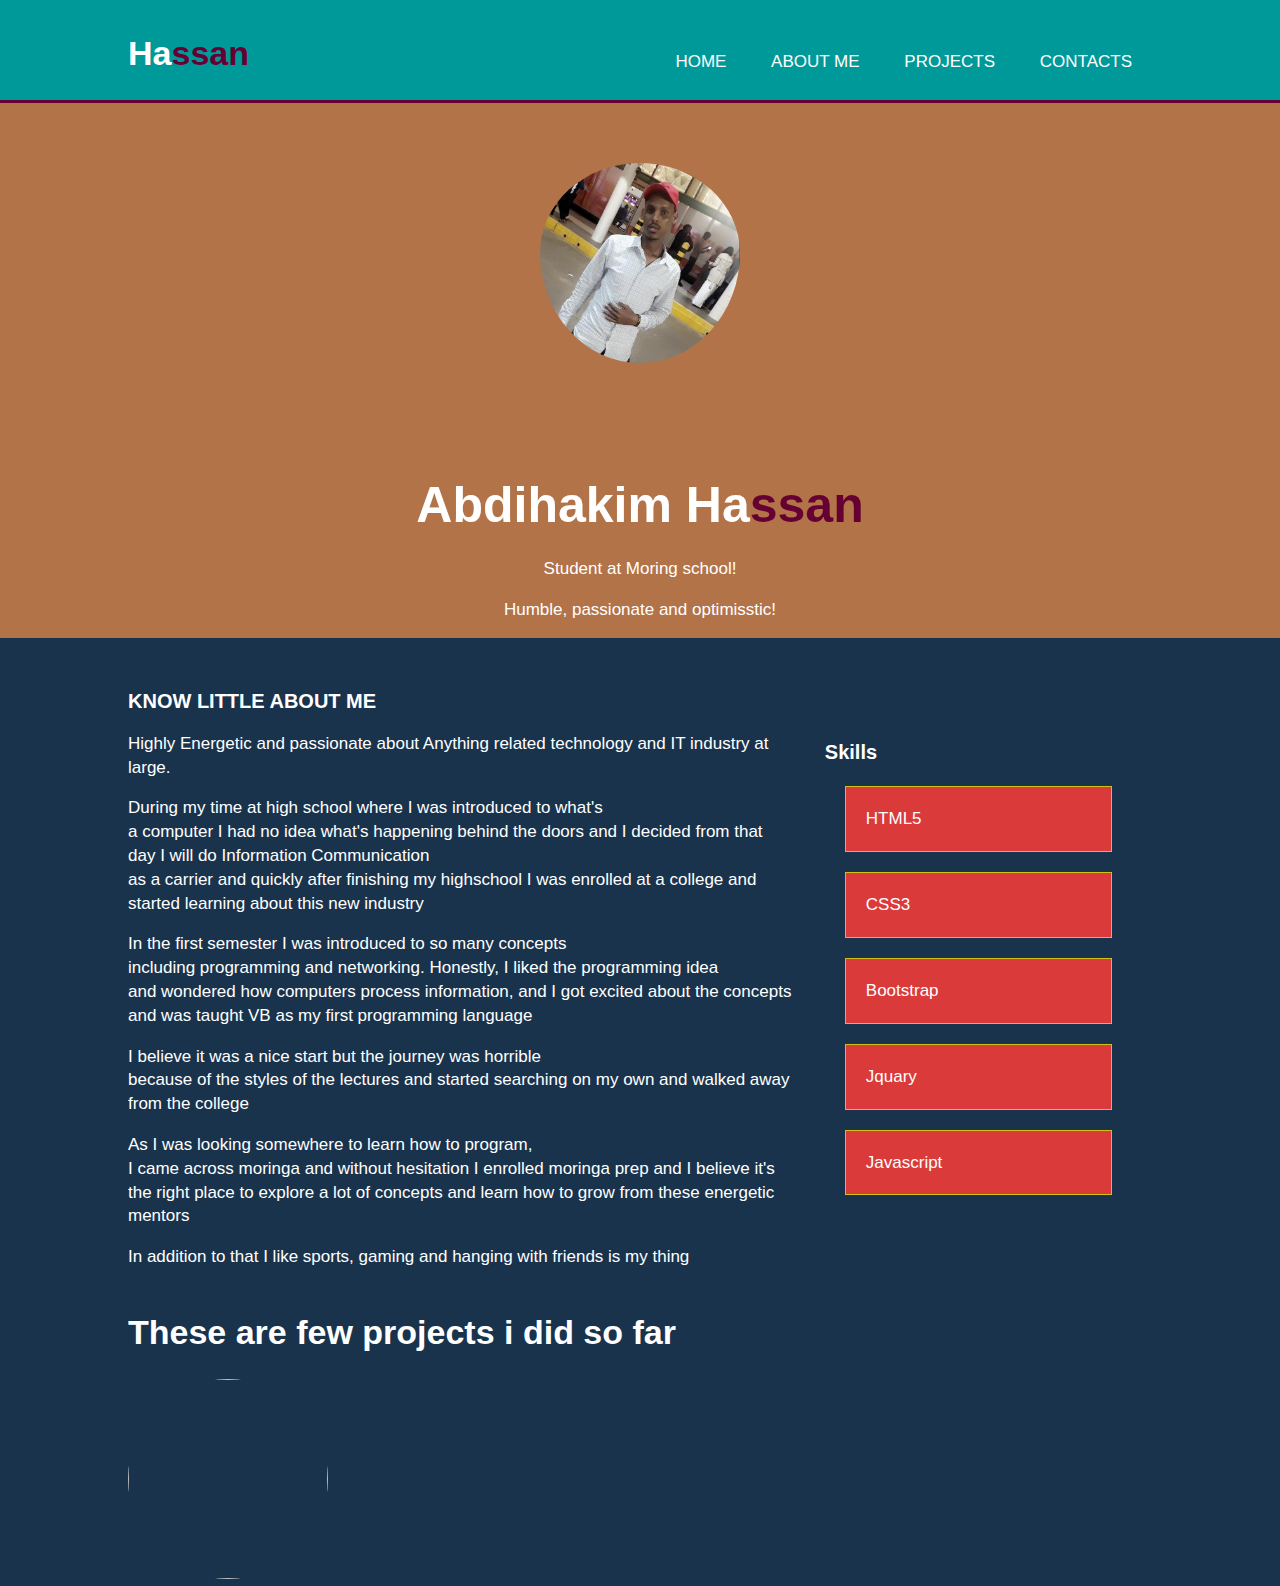
==== index.html @ c4d06665 "making changes in my files" ====
<!DOCTYPE html>
<html lang="en">
<head>
    <meta charset="UTF-8">
    <meta name="viewport" content="width=device-width, initial-scale=1.0">
    <link rel="stylesheet" href="css/all.css">
    <link rel="stylesheet" href="css/styles.css">
    
    <title>Abdihakim Hassan</title>
</head>
<body>
    <header>
<div class="container">
    <div id="log"><h1>Ha<span class="primary-text">ssan</span></h1></div>
    <nav>
        <ul>
            <li><a href="#Home">Home</a></li>
            <li><a href="#about">About Me</a></li>
            <li><a href="#project">Projects</a></li>
            <li><a href="#contact">Contacts</a></li>
        </ul>
    </nav>
  </div>
  </div>
</header>
 <section class="showcase">
     <div class="container">
         <img src="../image-f/image5.jpg" alt="Abdihakim" class="image-1">
  <h1>Abdihakim Ha<span class="primary-text">ssan</span></h1>
  <p>Student at Moring school!</p>  
  <p>Humble, passionate and optimisstic!</p>
</div>  
 </section>
 
   <section id="about">
       <div class="container">
           <article class="about">
            <h1>Know little about me</h1>
            <p>Highly Energetic and passionate about Anything related technology and IT industry at large.</p>
            <p>During my time at high school where I was introduced to what's <br> a computer I had no idea what's happening behind the doors and I decided from that day I will do Information Communication <br>
             as a carrier and quickly after finishing my highschool I was enrolled at a college and started learning about this new industry</p>
             <p>In the first semester I was introduced to so many concepts <br>including programming and networking. Honestly, I liked the programming idea <br>and wondered 
                 how computers process information, and I got excited about the concepts and was taught VB as my first programming language</p>
                 <p>I believe it was a nice start but the journey was horrible <br>because of the styles of the lectures and started searching on my own and walked away from the college</p>
               <p>As I was looking somewhere to learn how to program, <br>I came across moringa and without hesitation I enrolled moringa prep and I believe it's the right place to
                    explore a lot of concepts and learn how to grow from these energetic mentors</p>
                    <p>In addition to that I like sports, gaming and hanging with friends is my thing</p>    
           </article>
           <aside class="sidebar">
            <h1>Skills</h1>
            <ul class="skills">
                <li>HTML5</li>
                <li>CSS3</li>
                <li>Bootstrap</li>
                <li>Jquary</li>
                <li>Javascript</li>

            </ul>

           </aside>
       </div>
   </section>
   <section id="project">
       <div class="container">
           <h1>These are few projects i did so far</h1>
           <img src="" alt="">
       </div>
   </section>
</body>
</html>
---- css/styles.css ----
:root{
  --primary:#2d5986;
  --secondary:#19334d;
  --light:#ffff;
  --opt-a:#009999;
  --opt-b:#660033;

}

/* Body styles */


body{

   margin: 0;
   padding: 0;
   font-family: Verdana, Geneva, Tahoma, sans-serif;
   background: var(--secondary);
   color: var(--light);
   font-size: 17px;
   line-height: 1.4;
}

.primary-text{
  color: var(--opt-b);
}
/* Global */
.container{
  width: 80%;
  margin: auto;
  overflow: hidden;
}
ul{
  padding: 0;
  margin: 0;
}

/* Header style */

header {
  background: var(--opt-a);
  color:var(--light);
  padding-top: 30px;
  min-height: 70px;
  border-bottom: var(--opt-b) 3px solid;

}
header a{
text-decoration: none;
color:var(--light);
text-transform: uppercase;
font-size: 17px;
}

header ul{
  padding: 0;
  margin: 0;
}

header li {
  display:inline;
  padding: 0 20px 0 20px;
  

}
header #log {
  float: left;

}

header #log h1{
  margin: 0;
  
}
header nav{
  float:right;
  margin-top:20px;
}

header .current a{
  color: var(--opt-b);
  font-weight: bold;

}

header a:hover{
  color: var(--primary);
  font-weight: bold;

}

/* Showcase */
.showcase .image-1{
  margin-top:40px;
  padding-top: 20px;
}
img{
  width: 200px;
  height: 200px;
  border-radius: 50%;
}
.showcase{
  text-align: center;
  color:var(--light);
  background: #b37348;
}
.showcase h1{
  margin-top: 100px;
  font-size: 50px;
  margin-bottom: 10px;
}
.showcase p {
  font-size: 17px;
}
/* --------ABOUT Section------- */

#about{
  margin-top: 20px;
  max-width: 100%;
}

#about article.about h1{
  text-transform: uppercase;
  font-size: 20px;
  font-weight: bold;
}
article.about{
  width:65%;
  float: left;
  margin-top: 15px;
  }  

aside.sidebar {
  float: right;
  margin-top: 30px;
  width:30%;
  padding: 20px;

}
aside.sidebar h1{
  font-size: 20px;
  margin-top: 30px;
}
aside.sidebar li {
  list-style: none;
  padding: 20px;
  border: #d4c10f solid 1px;
  margin: 20px;
  background: #da3a3a;
}
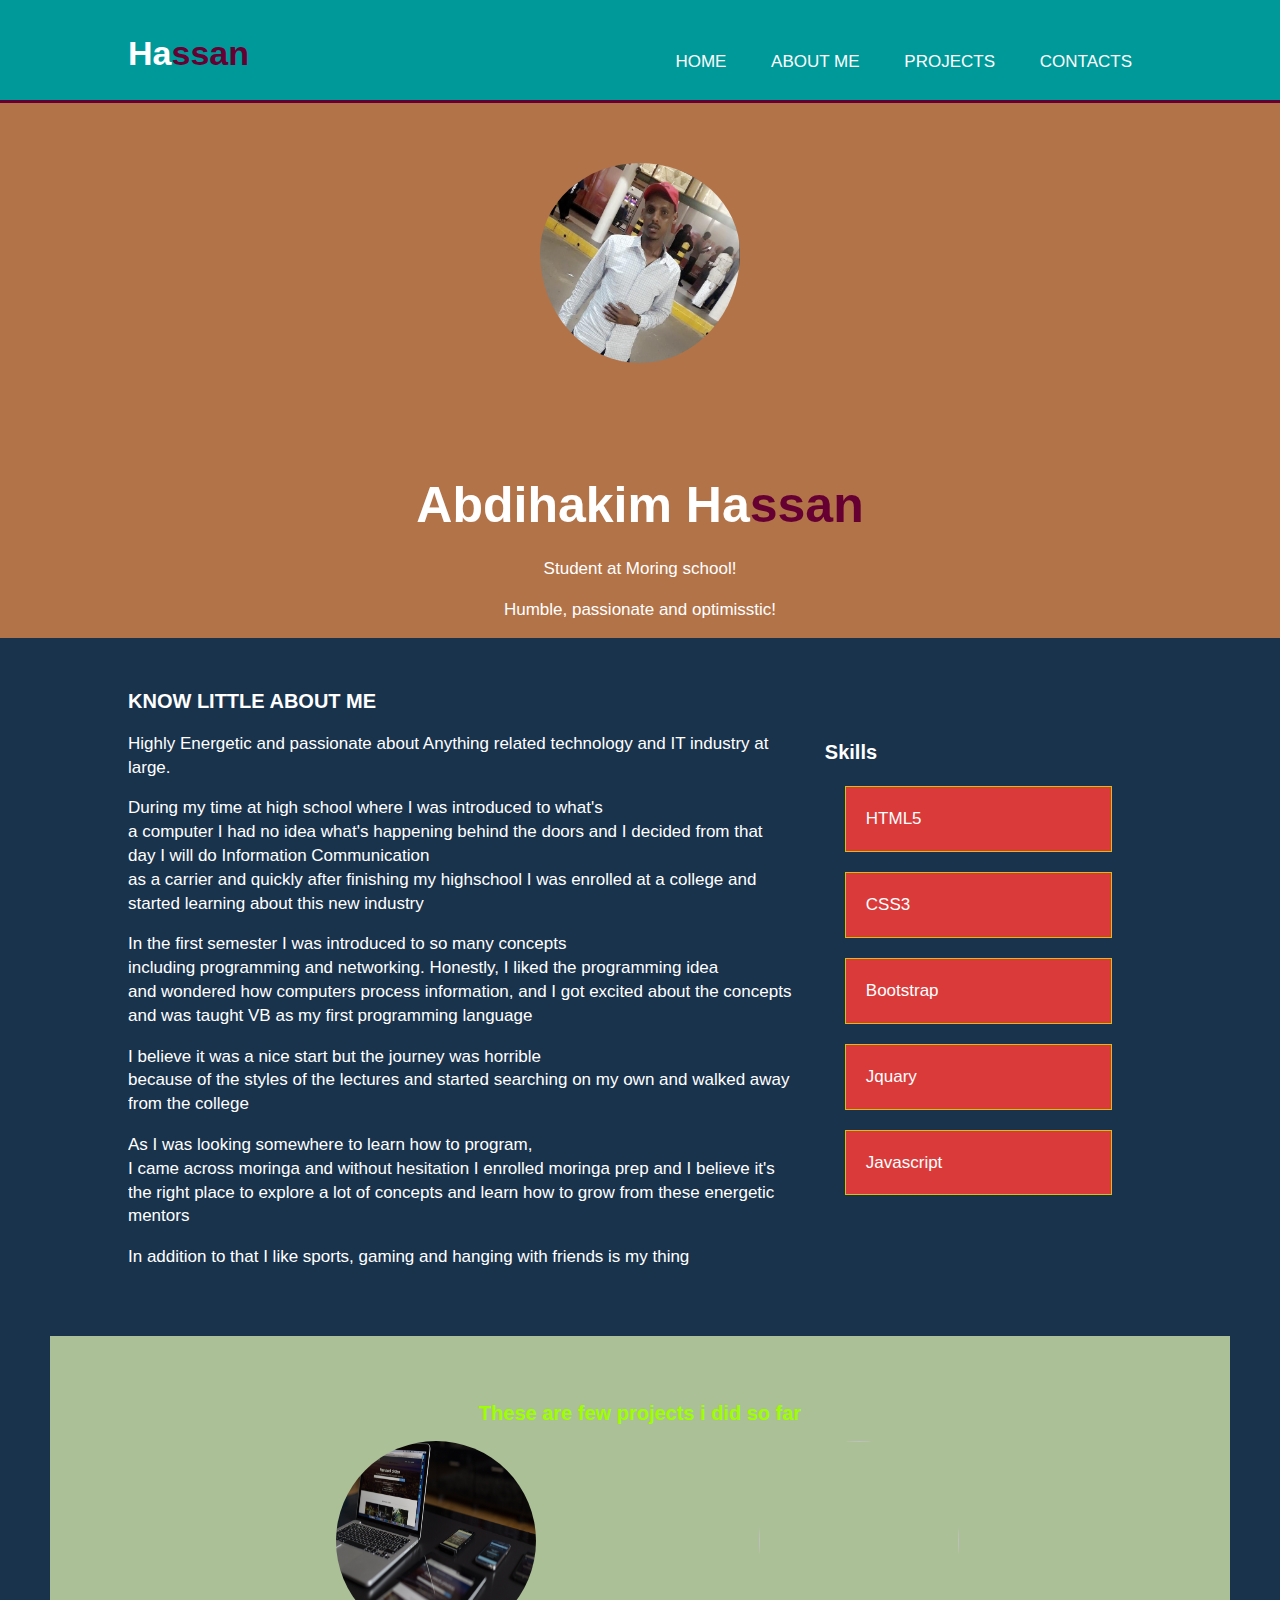
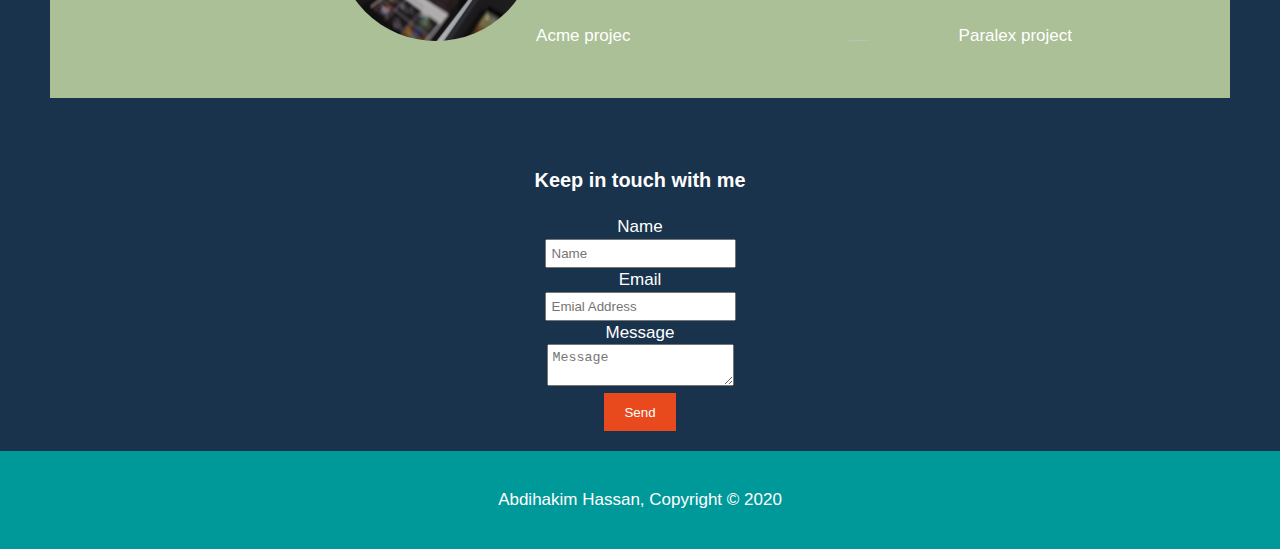
==== commit 27dc0266: "removed unwanted files" ====
--- a/index.html
+++ b/index.html
@@ -63,8 +63,39 @@
    <section id="project">
        <div class="container">
            <h1>These are few projects i did so far</h1>
-           <img src="" alt="">
+           <ul>
+               <li class="image-2"><a href="https://awkey01.github.io/parallel-website-demo/"><img src="image-f/image1.jpg" alt=""></a>Paralex project</li>
+               <li  class="image-3"><a href="https://awkey01.github.io/parallel-website-demo/"><img src="image-f/image3.jpg" alt=""></a>Acme projec</li>
+           </ul>
        </div>
    </section>
+   <section id="contact">
+    <div class="container">
+        <aside id="sidebar">
+              <h3>Keep in touch with me</h3>
+              <form class="contact">
+                            <div>
+                                <label>Name</label><br>
+                                <input type="text" placeholder="Name">
+                            </div>
+                            <div>
+                                <label>Email</label><br>
+                                <input type="email" placeholder="Emial Address">
+                            </div>
+                            <div>
+                                <label>Message</label><br>
+                                <textarea placeholder="Message"></textarea>
+                            </div>
+                            <button class="btn-1" type="submit">Send</button>
+                      </form>
+        
+          </aside> 
+             
+    </div>
+   </section>
+   <footer>
+    <p>Abdihakim Hassan, Copyright &copy; 2020</p>
+
+</footer>
 </body>
 </html>--- a/css/styles.css
+++ b/css/styles.css
@@ -151,3 +151,110 @@
 }
 
 
+/*  Project Section */
+
+
+
+
+
+#project {
+  text-align: center;
+  margin: 50px;
+  padding: 50px;
+ background: #abc096;
+}
+
+#project img {
+ max-height: 400px;
+
+}
+
+#project h1 {
+  text-align: center;
+  font-size: 20px;
+  font-weight: bold;
+  color: #9dff00;
+  font-family: 'Trebuchet MS', 'Lucida Sans Unicode', 'Lucida Grande', 'Lucida Sans', Arial, sans-serif;
+
+
+}
+
+#project li {
+list-style: none;
+font-size: 17px;
+}
+
+#project .image-1 {
+  float: left;
+}
+
+#project .image-2 {
+  float: right;
+}
+/* Contacts Section */
+aside#sidebar {
+  text-align: center;
+  margin-top: 15px;
+
+}
+.btn-1{
+  height: 38px;
+  background: #e8491d;
+  border: none;
+  padding-left: 20px;
+  padding-right: 20px;
+  color: #ffffff;
+
+
+}
+aside#sidebar .contact input,
+aside#sidebar .contact textarea {
+   padding: 5px;
+}
+
+ /* Footer */
+ footer {
+  padding: 20px;
+  margin-top: 20px;
+  color: #ffffff;
+  background:var(--opt-a) ;
+  text-align: center;
+  
+
+}
+/* media queries */
+
+@media (max-width:768px){
+header #log,
+header nav,
+#sidebar h1,
+#sidebar form,
+aside#sidebar, a,
+header nav li{
+   float: none;
+   text-align: center;
+   width: 100%;
+}
+#about .sidebar{
+  float: left;
+  width: 100%;
+}
+header{
+   padding-bottom: 20px;
+}
+#showcase h1 {
+   margin-bottom: 40px ;
+
+}
+aside#sidebar  .btn-1, .quote .btn-1{
+   display: block;
+   width: 100%;
+
+
+}
+aside#sidebar  .contact input, .contact textarea {
+   width: 100%;
+   margin-bottom: 5px;
+  }
+
+} 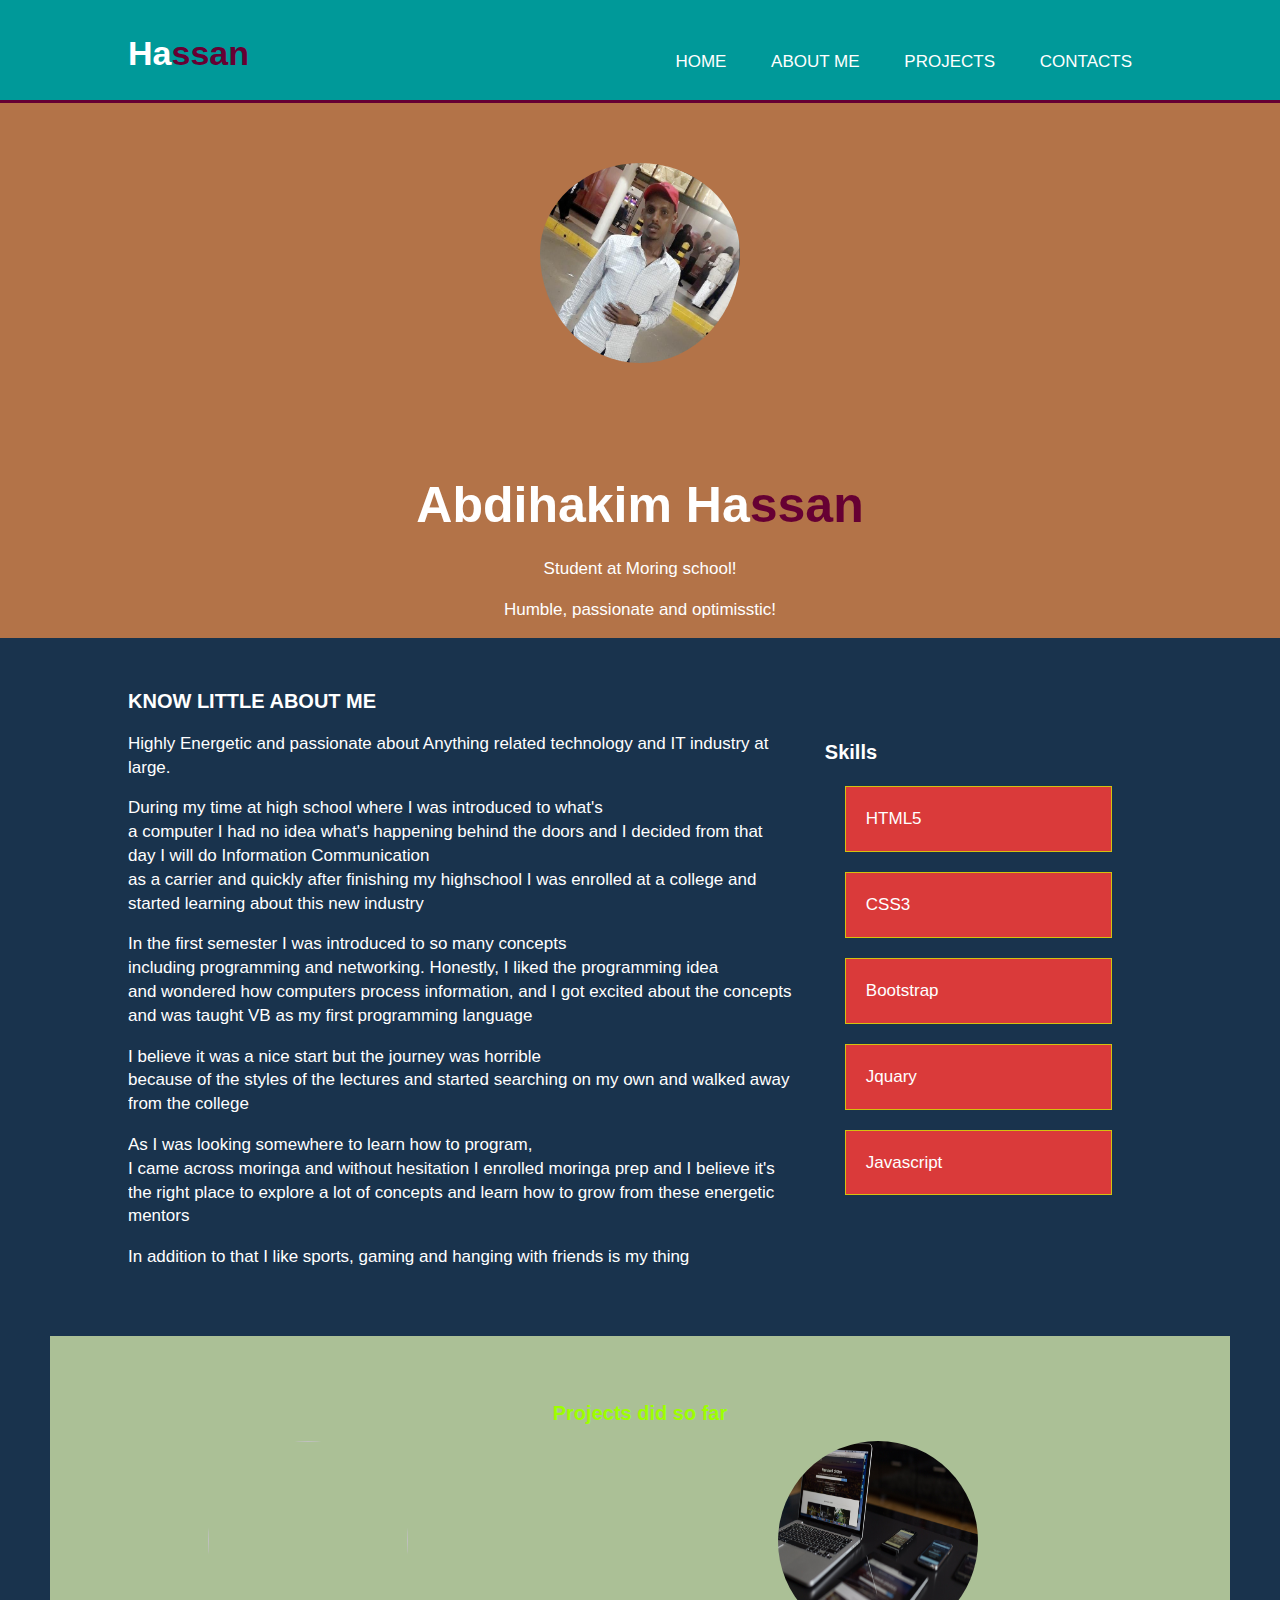
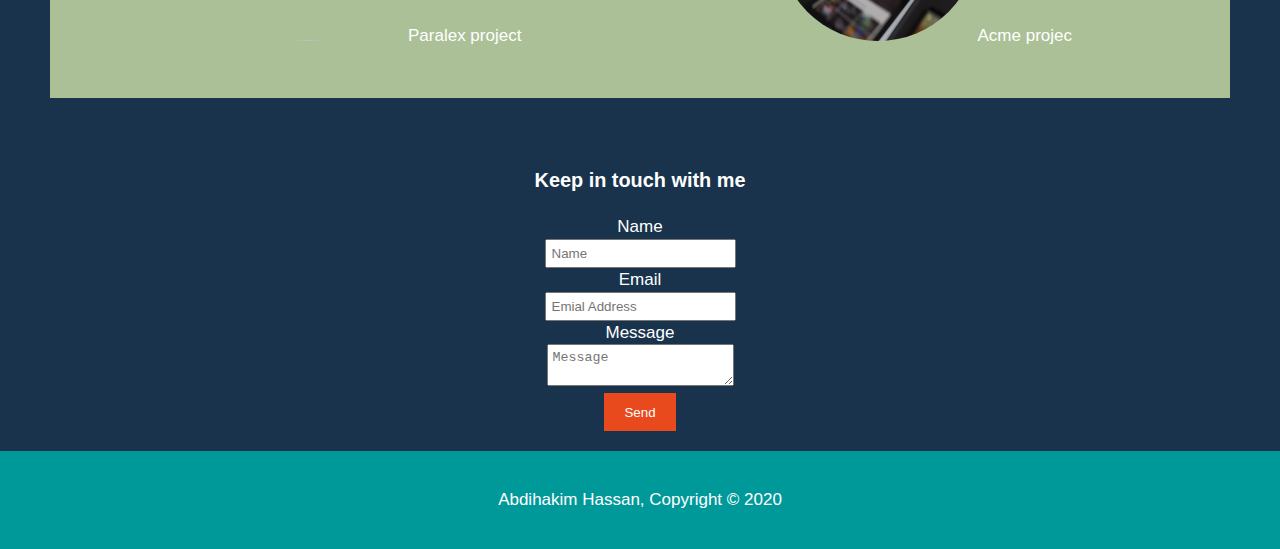
==== commit e2658a1a: "save the changes" ====
--- a/index.html
+++ b/index.html
@@ -62,10 +62,10 @@
    </section>
    <section id="project">
        <div class="container">
-           <h1>These are few projects i did so far</h1>
+           <h1>Projects did so far</h1>
            <ul>
                <li class="image-2"><a href="https://awkey01.github.io/parallel-website-demo/"><img src="image-f/image1.jpg" alt=""></a>Paralex project</li>
-               <li  class="image-3"><a href="https://awkey01.github.io/parallel-website-demo/"><img src="image-f/image3.jpg" alt=""></a>Acme projec</li>
+               <li  class="image-3"><a href="https://awkey01.github.io/acme-demo/"><img src="image-f/image3.jpg" alt=""></a>Acme projec</li>
            </ul>
        </div>
    </section>
--- a/css/styles.css
+++ b/css/styles.css
@@ -184,11 +184,11 @@
 font-size: 17px;
 }
 
-#project .image-1 {
-  float: left;
-}
-
 #project .image-2 {
+  float: left;
+}
+
+#project .image-3 {
   float: right;
 }
 /* Contacts Section */
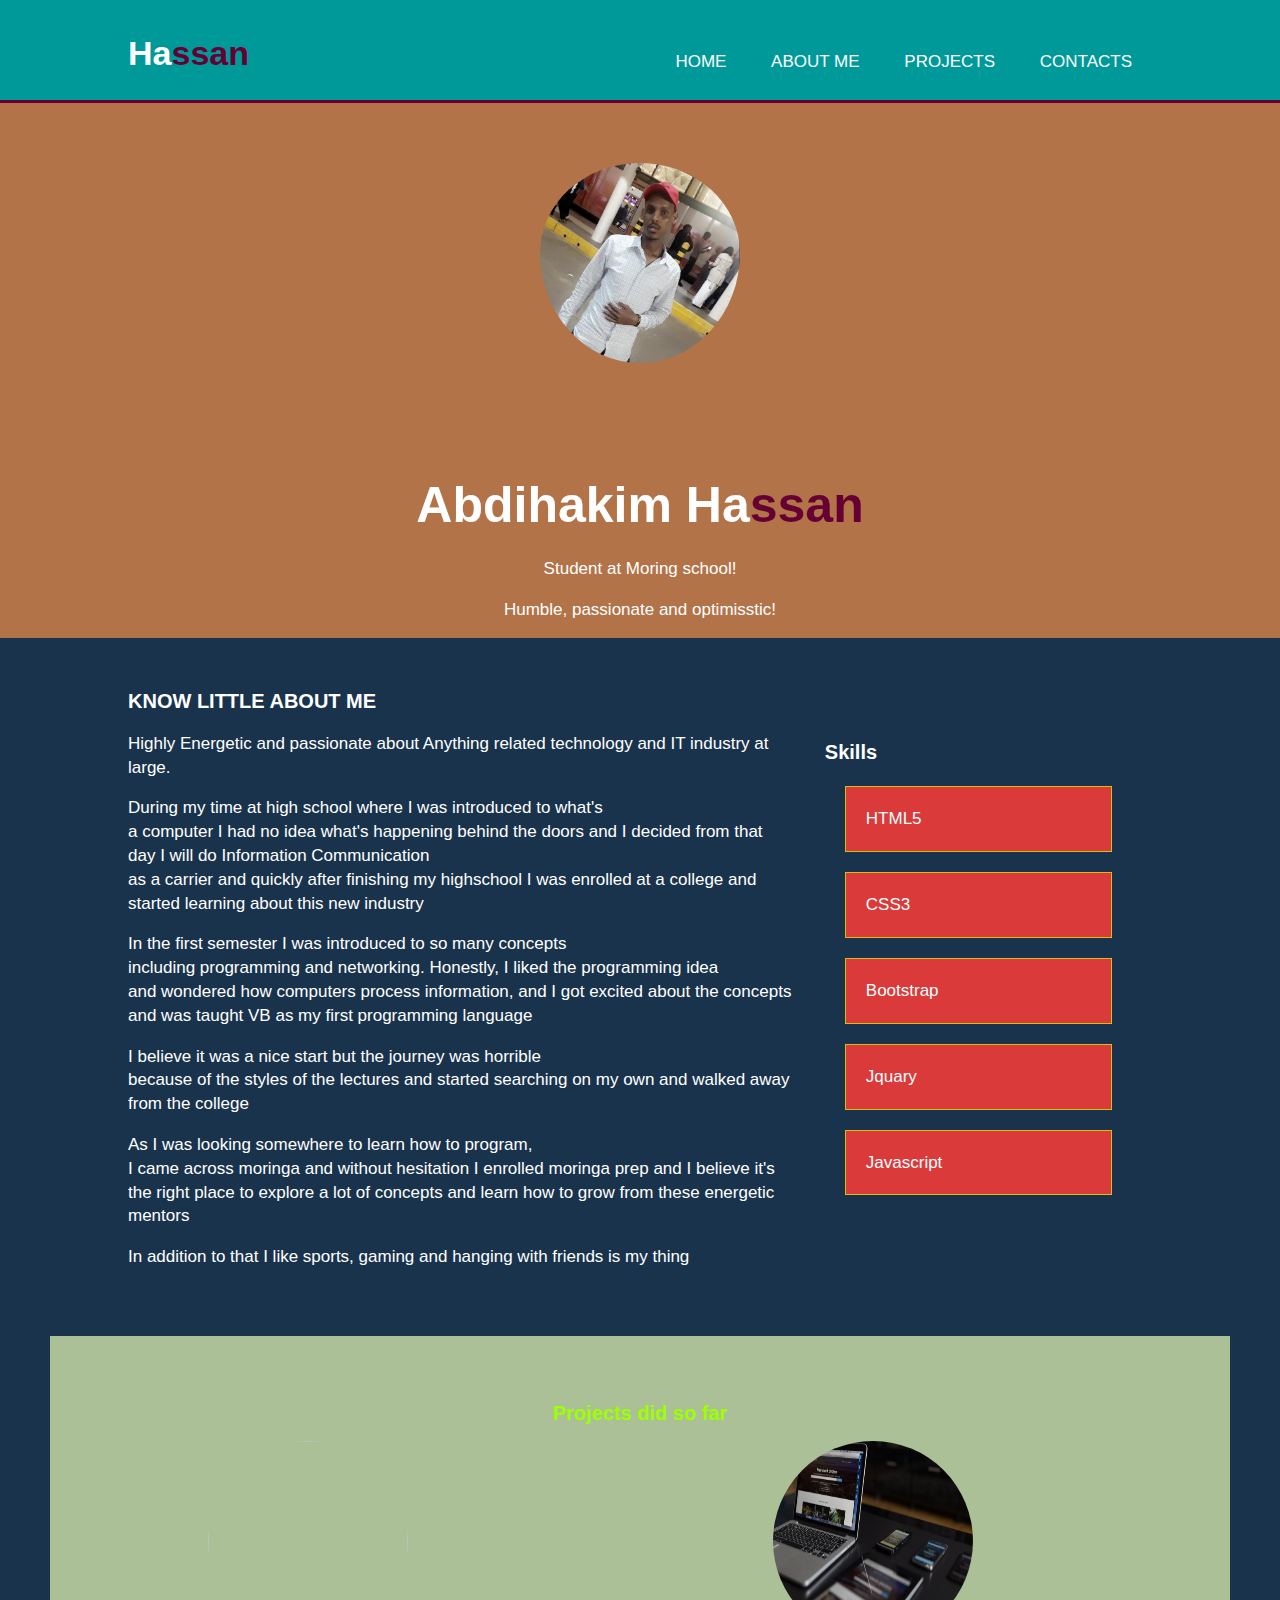
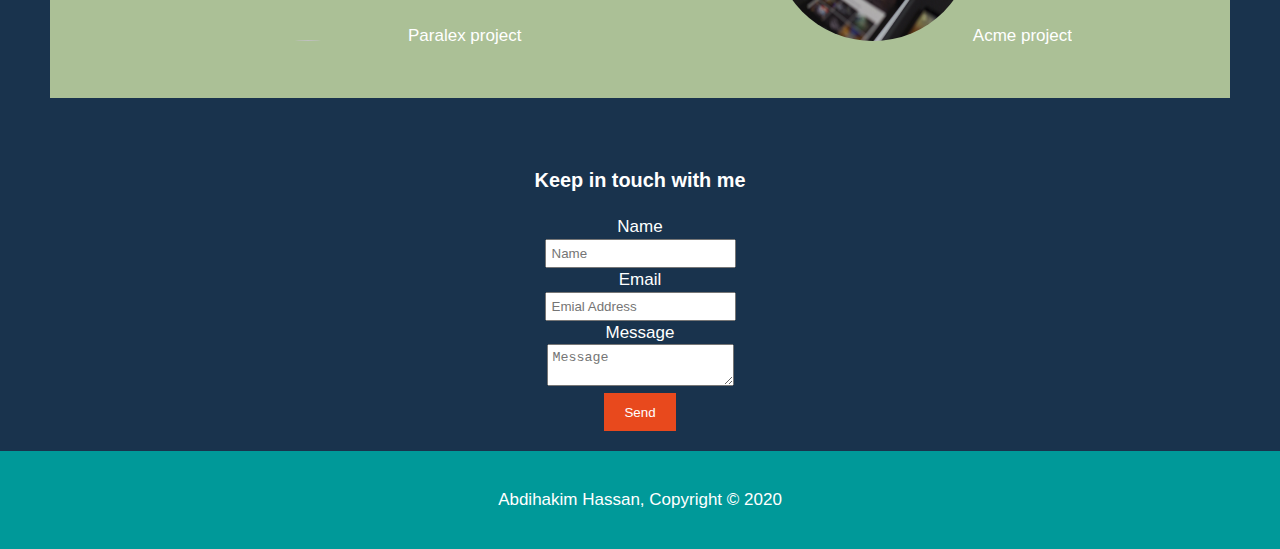
==== commit efefeea7: "made changes to image file" ====
--- a/index.html
+++ b/index.html
@@ -25,7 +25,7 @@
 </header>
  <section class="showcase">
      <div class="container">
-         <img src="../image-f/image5.jpg" alt="Abdihakim" class="image-1">
+         <img src='image-f/image5.jpg' alt="Abdihakim" class="image-1">
   <h1>Abdihakim Ha<span class="primary-text">ssan</span></h1>
   <p>Student at Moring school!</p>  
   <p>Humble, passionate and optimisstic!</p>
@@ -65,7 +65,7 @@
            <h1>Projects did so far</h1>
            <ul>
                <li class="image-2"><a href="https://awkey01.github.io/parallel-website-demo/"><img src="image-f/image1.jpg" alt=""></a>Paralex project</li>
-               <li  class="image-3"><a href="https://awkey01.github.io/acme-demo/"><img src="image-f/image3.jpg" alt=""></a>Acme projec</li>
+               <li  class="image-3"><a href="https://awkey01.github.io/acme-demo/"><img src="image-f/image3.jpg" alt=""></a>Acme project</li>
            </ul>
        </div>
    </section>
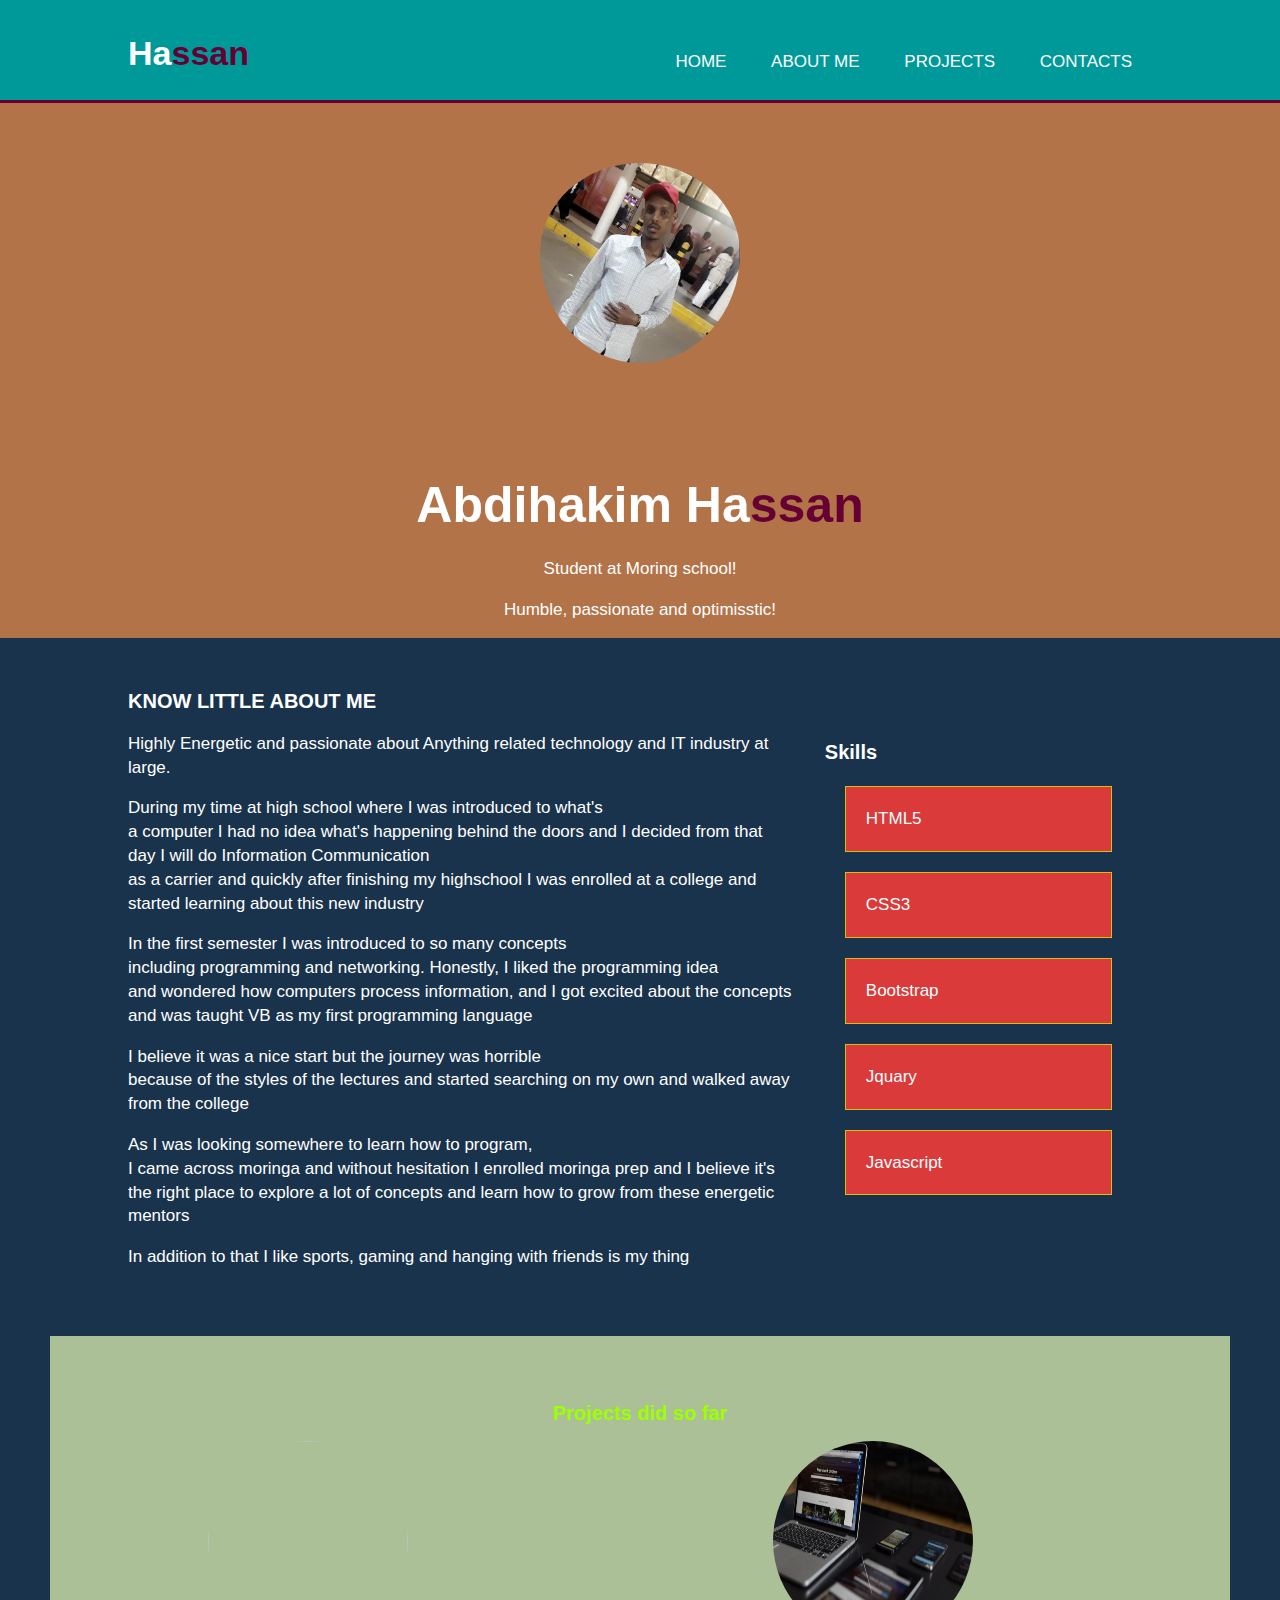
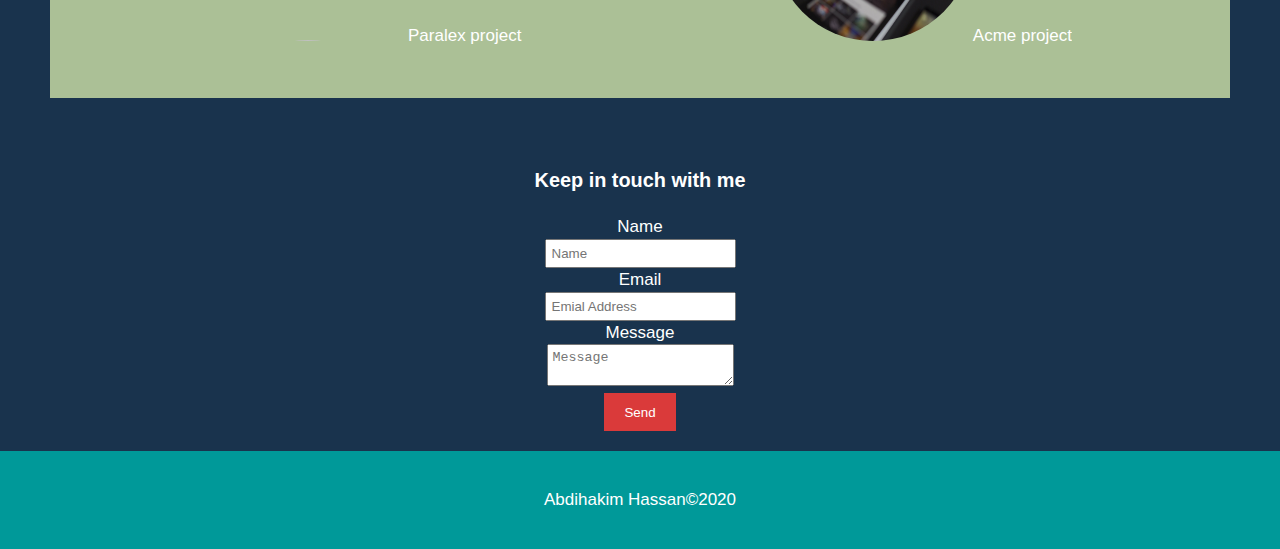
==== commit 33e44bad: "made changes to index file" ====
--- a/index.html
+++ b/index.html
@@ -94,7 +94,7 @@
     </div>
    </section>
    <footer>
-    <p>Abdihakim Hassan, Copyright &copy; 2020</p>
+    <p>Abdihakim Hassan&copy;2020</p>
 
 </footer>
 </body>
--- a/css/styles.css
+++ b/css/styles.css
@@ -199,7 +199,7 @@
 }
 .btn-1{
   height: 38px;
-  background: #e8491d;
+  background:#da3a3a;
   border: none;
   padding-left: 20px;
   padding-right: 20px;
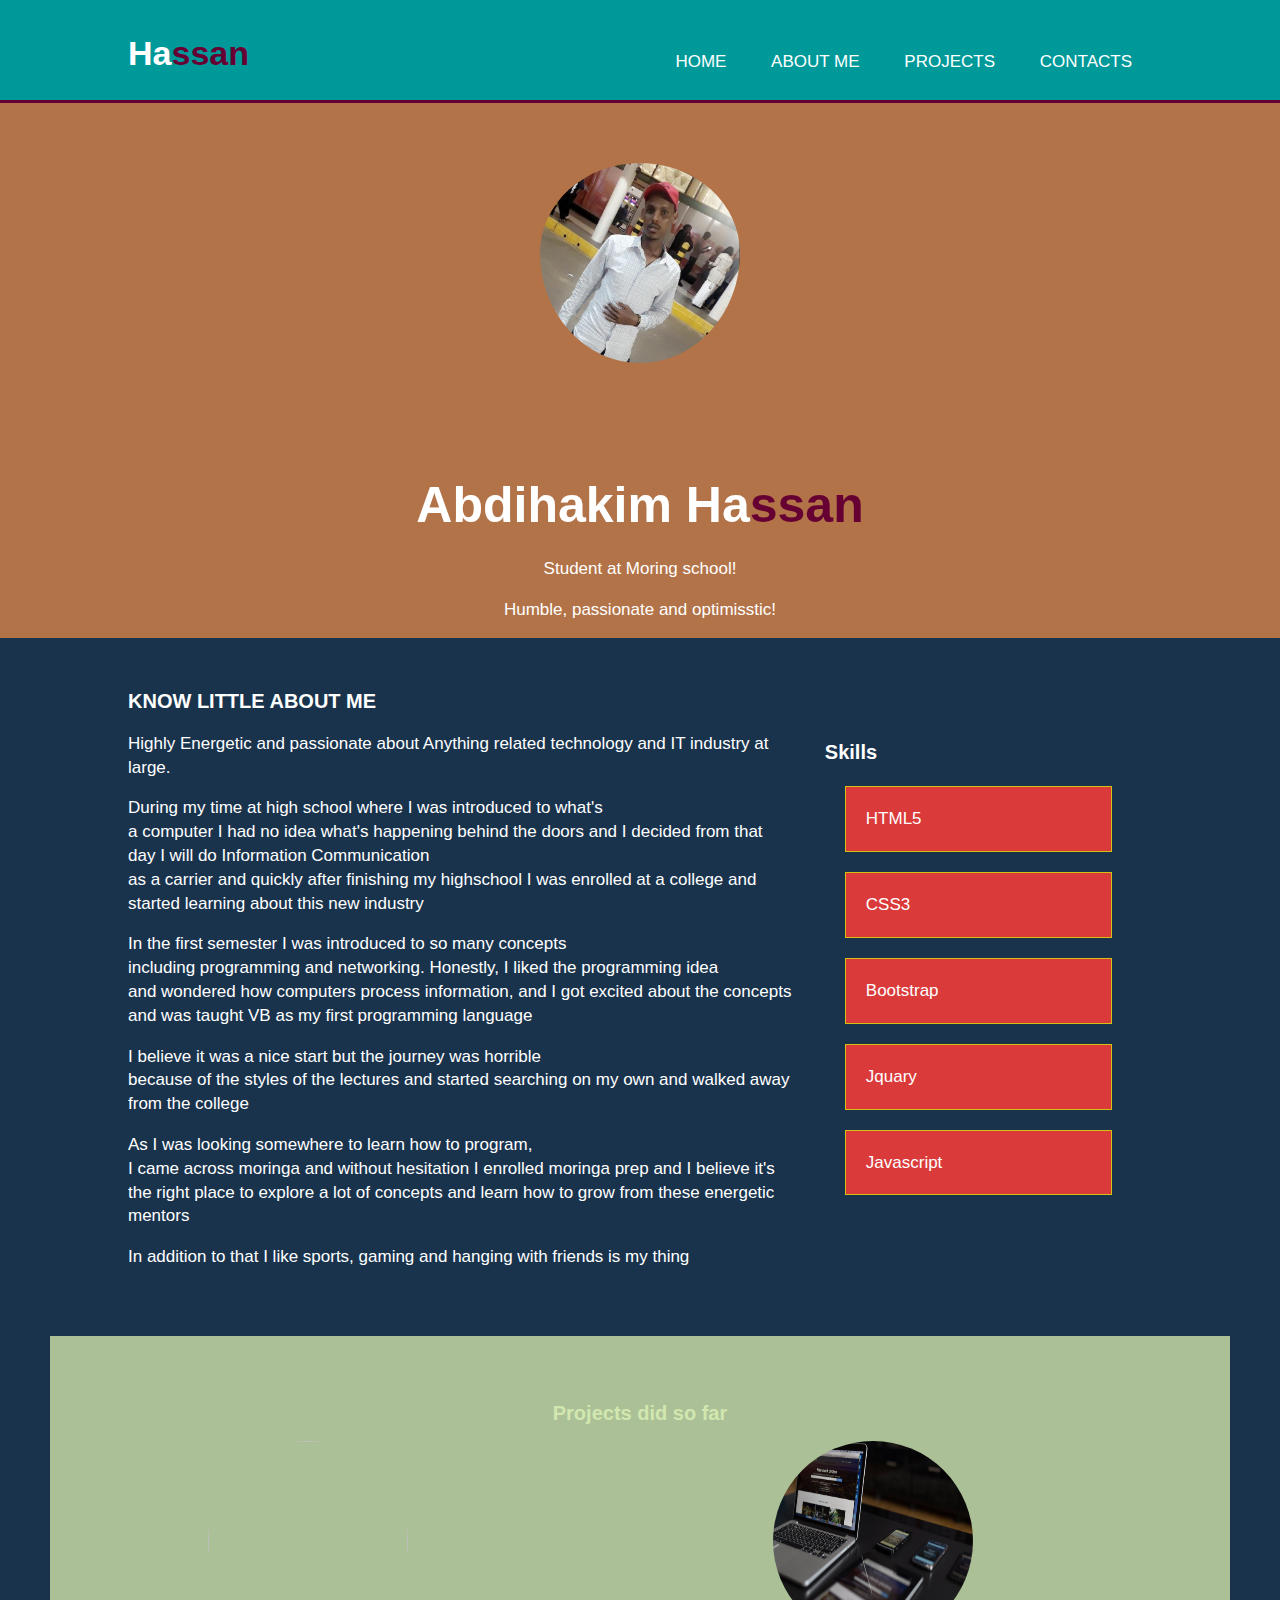
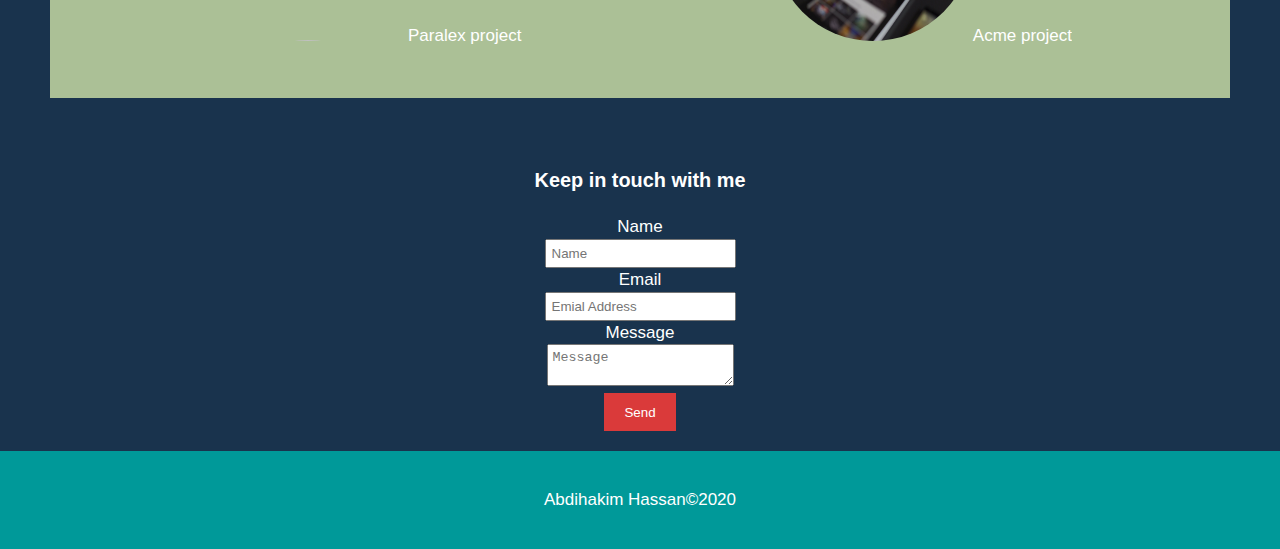
==== commit 19b2221a: "file edited" ====
--- a/index.html
+++ b/index.html
@@ -5,7 +5,7 @@
     <meta name="viewport" content="width=device-width, initial-scale=1.0">
     <link rel="stylesheet" href="css/all.css">
     <link rel="stylesheet" href="css/styles.css">
-    
+
     <title>Abdihakim Hassan</title>
 </head>
 <body>
@@ -14,10 +14,10 @@
     <div id="log"><h1>Ha<span class="primary-text">ssan</span></h1></div>
     <nav>
         <ul>
-            <li><a href="#Home">Home</a></li>
-            <li><a href="#about">About Me</a></li>
-            <li><a href="#project">Projects</a></li>
-            <li><a href="#contact">Contacts</a></li>
+            <li class="current"><a href="#Home">Home</a></li>
+            <li class="current"><a href="#about">About Me</a></li>
+            <li class="current"><a href="#project">Projects</a></li>
+            <li class="current"><a href="#contact">Contacts</a></li>
         </ul>
     </nav>
   </div>
@@ -27,11 +27,11 @@
      <div class="container">
          <img src='image-f/image5.jpg' alt="Abdihakim" class="image-1">
   <h1>Abdihakim Ha<span class="primary-text">ssan</span></h1>
-  <p>Student at Moring school!</p>  
+  <p>Student at Moring school!</p>
   <p>Humble, passionate and optimisstic!</p>
-</div>  
+</div>
  </section>
- 
+
    <section id="about">
        <div class="container">
            <article class="about">
@@ -39,12 +39,12 @@
             <p>Highly Energetic and passionate about Anything related technology and IT industry at large.</p>
             <p>During my time at high school where I was introduced to what's <br> a computer I had no idea what's happening behind the doors and I decided from that day I will do Information Communication <br>
              as a carrier and quickly after finishing my highschool I was enrolled at a college and started learning about this new industry</p>
-             <p>In the first semester I was introduced to so many concepts <br>including programming and networking. Honestly, I liked the programming idea <br>and wondered 
+             <p>In the first semester I was introduced to so many concepts <br>including programming and networking. Honestly, I liked the programming idea <br>and wondered
                  how computers process information, and I got excited about the concepts and was taught VB as my first programming language</p>
                  <p>I believe it was a nice start but the journey was horrible <br>because of the styles of the lectures and started searching on my own and walked away from the college</p>
                <p>As I was looking somewhere to learn how to program, <br>I came across moringa and without hesitation I enrolled moringa prep and I believe it's the right place to
                     explore a lot of concepts and learn how to grow from these energetic mentors</p>
-                    <p>In addition to that I like sports, gaming and hanging with friends is my thing</p>    
+                    <p>In addition to that I like sports, gaming and hanging with friends is my thing</p>
            </article>
            <aside class="sidebar">
             <h1>Skills</h1>
@@ -88,9 +88,9 @@
                             </div>
                             <button class="btn-1" type="submit">Send</button>
                       </form>
-        
-          </aside> 
-             
+
+          </aside>
+
     </div>
    </section>
    <footer>
@@ -98,4 +98,4 @@
 
 </footer>
 </body>
-</html>+</html>
--- a/css/styles.css
+++ b/css/styles.css
@@ -61,7 +61,7 @@
 header li {
   display:inline;
   padding: 0 20px 0 20px;
-  
+
 
 }
 header #log {
@@ -71,18 +71,13 @@
 
 header #log h1{
   margin: 0;
-  
+
 }
 header nav{
   float:right;
   margin-top:20px;
 }
 
-header .current a{
-  color: var(--opt-b);
-  font-weight: bold;
-
-}
 
 header a:hover{
   color: var(--primary);
@@ -129,7 +124,7 @@
   width:65%;
   float: left;
   margin-top: 15px;
-  }  
+  }
 
 aside.sidebar {
   float: right;
@@ -173,7 +168,7 @@
   text-align: center;
   font-size: 20px;
   font-weight: bold;
-  color: #9dff00;
+  color: #d2e7af;
   font-family: 'Trebuchet MS', 'Lucida Sans Unicode', 'Lucida Grande', 'Lucida Sans', Arial, sans-serif;
 
 
@@ -219,7 +214,7 @@
   color: #ffffff;
   background:var(--opt-a) ;
   text-align: center;
-  
+
 
 }
 /* media queries */
@@ -257,4 +252,4 @@
    margin-bottom: 5px;
   }
 
-} +}
